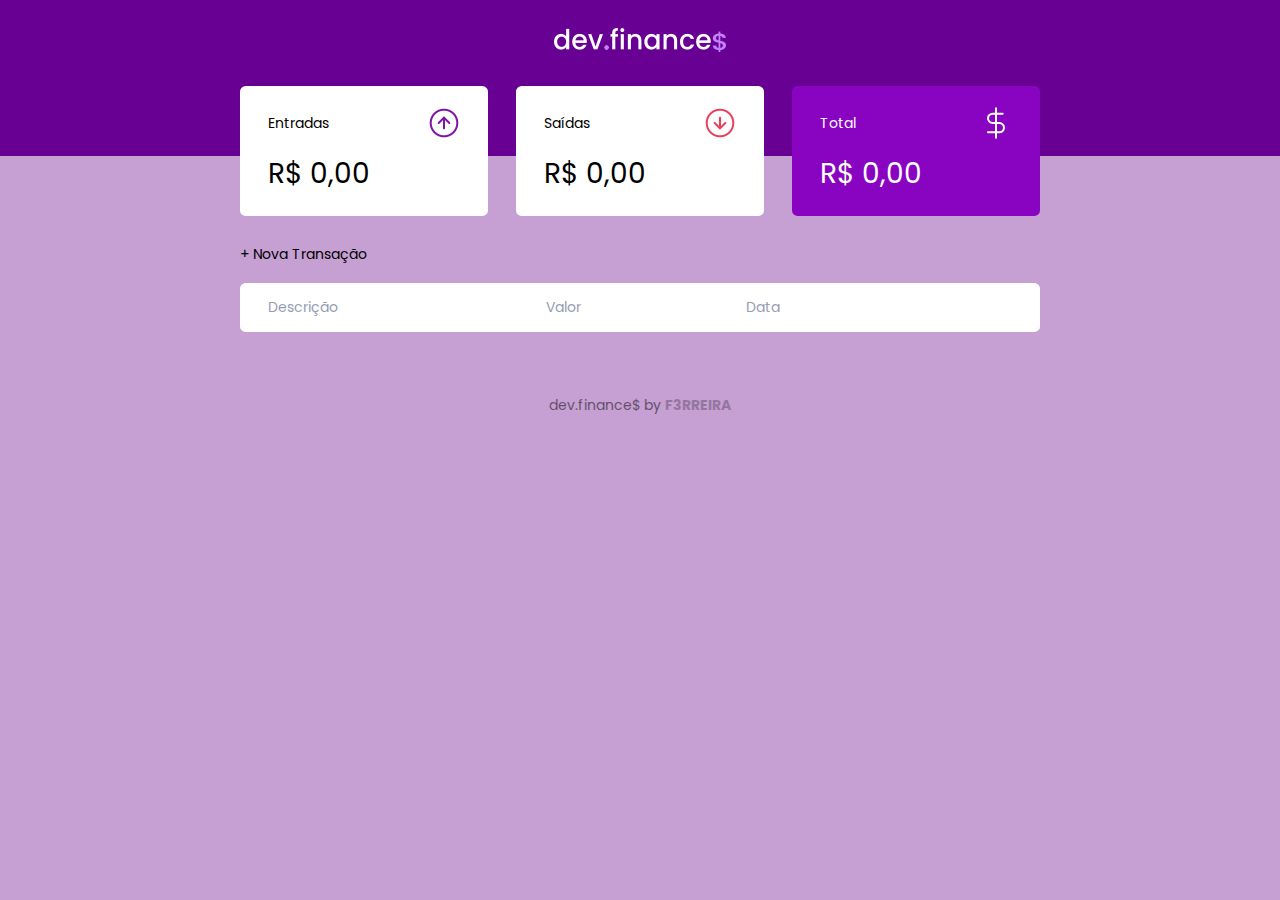
==== Atividades/A2/index.html @ 7caec35d "EXERCICIOS AULA 02 DEVFINANCE" ====
<!DOCTYPE html>
<html lang="pt-br">
	<head>
		<meta charset="UTF-8" />
		<meta name="viewport" content="width=device-width, initial-scale=1.0" />
		<title>dev.finance$</title>
		
		<link rel="stylesheet" href="./styles.css">
		<link rel="preconnect" href="https://fonts.gstatic.com">
		<link href="https://fonts.googleapis.com/css2?family=Poppins:ital,wght@0,100;0,400;0,700;1,100;1,400;1,700&display=swap" rel="stylesheet">
		
	</head>
	<body>
		<header>
			<img src="./assets/logo.png" alt="Logo Dev Finance">
		</header>
		
		<main class="container">
			<section id="balance">
				<h2 class="sr-only">Balanço</h2>
				
				<div class="card">
					<h3>
						<span>Entradas</span>
						<img src="./assets/income.png" alt="Imagem de Entradas">
					</h3>
					<p id="incomeDisplay">R$ 0,00</p>
				</div>
				
				<div class="card">
					<h3>
						<span>Saídas</span>
						<img src="./assets/expense.png" alt="Imagem de Saídas">
					</h3>
					<p id="expenseDisplay">R$ 0,00</p>
				</div>
				
				<div class="card total">
					<h3>
						<span>Total</span>
						<img src="./assets/total.svg" alt="Imagem de Total">
					</h3>
					<p id="totalDisplay">R$ 0,00</p>
				</div>
			</section>
			
			<section id="transaction">
				<h2 class="sr-only">Transações</h2>

				<a href="#" onclick="Modal.open()" class="button new">+ Nova Transação</a>

				<table id="data-table">
					<thead>
						<tr>
							<th>Descrição</th>
							<th>Valor</th>
							<th>Data</th>
							<th></th>
						</tr>
					</thead>
					<tbody>						
					</tbody>
				</table>
		</main>

		<div class="modal-overlay">
			<div class="modal">
				<div id="form">
					<h2>Nova Transação</h2>
					<form action="" onsubmit="Form.submit(event)">
						<div class="input-group">
							<label class="sr-only" for="description">Descrição</label>
							<input type="text" id="description" name="description" placeholder="Descrição">
						</div>

						<div class="input-group">
							<label class="sr-only" for="amount">Valor</label>
							<input type="number" step="0.01" id="amount" name="amount" placeholder="R$ 0,00">
							<p><small class="help">Use o sinal - (negativo) para despesas e , (vírgula) para casas decimais</small></p>
						</div>

						<div class="input-group">
							<label class="sr-only" for="date">Data</label>
							<input type="date" id="date" name="date">
						</div>

						<div class="input-group actions">
							<a href="#" onclick="Modal.close()" class="button cancel">Cancelar</a>
							<button>Salvar</button>
						</div>

					</form>
				</div>
			</div>
		</div>

		<footer><p>dev.finance$ by <a href="https://github.com/F3RREIRA"><B>F3RREIRA</B></a></p></footer>
		
		<script src="./scripts.js"></script>
	</body>
</html>
---- Atividades/A2/styles.css ----
/* Global =================================*/
:root {
	--dark: #000000;
	--green: #49AA26;
	--lightgreen: #3dd705;
	--red: #e92929;
}

* {
	margin: 0;
    padding: 0;
    box-sizing: border-box;
}

html {
	font-size: 93.75%; /*15px - utilizar regra de três para verififcar tamanho*/
}

body {
	background: #c69fd3;
	font-family: 'Poppins', sans-serif;
}

 /*Truque para tirar elemento e manter para leitores de tela*/
.sr-only {
	position: absolute;
	width: 1px;
	height: 1px;
	padding: 0;
	margin: -1px;
	overflow: hidden;
	clip: rect(0,0,0,0);
	white-space: nowrap;
	border-width: 0;
}

.container {
	width: min(90vw, 800px);
	margin: auto;
}

/* Titles =================================*/
h2 {
	margin-top: 3.2rem;
	margin-bottom: 0.8rem
	color: var(--dark);
	
	font-weight: normal;
}

/* Links & Buttons =================================*/
a {
	color: var(--dark);
	text-decoration: none;
}

a:hover {
	color: #8904C1;
	
}

button {
	width: 100%;
	height: 50px;

	border: none;
	color: white;
	background: #680094;

	padding: 0;
	border-radius: 0.4rem;
	cursor: pointer;
}

button:hover {
	background: #8904C1;
}

.button.new {
	display: inline-block;
	margin-bottom: 0.8rem;
}

.button.cancel{
	color: var(--red);
	border: 2px var(--red) solid;
	border-radius: 0.4rem;

	height: 50px;
	display: flex;
	align-items: center;
	justify-content: center;

	opacity: 0.6;
}

.button.cancel:hover {
	opacity: 1;
}

/* Header =================================*/
header {
	background: #680094;
	padding: 2rem 0 7rem;
	text-align: center;
}

#logo {
	color: #fff;
	font-weight: 100;
}

/* Balance =================================*/
#balance {
    margin-top: -5rem;
}

#balance h2 {
    color:white;
    margin-top: 0rem;
}

/* Cards =================================*/
.card {
	background: white;
	padding: 1.5rem 2rem;
	border-radius: 0.4rem;

	margin-bottom: 2rem;

	color: var(--dark);
}

.card h3 {
	font-weight: normal;
	font-size: 1rem;

	display: flex;
	align-items: center;
	justify-content: space-between;
}

.card p {
	font-size: 2rem;
	line-height: 3rem;

	margin-top: 1rem;
}

.card.total {
	background: #8904C1;
	color: white;
}

/* Table =================================*/
#transaction {
	display: block;
	width: 100%;
	overflow-x: auto;
}

#data-table {
	width: 100%;
	border-spacing: 0 0.5rem;
	color: #969cb3;
}

table thead tr th:first-child, 
table tbody tr td:first-child{
	border-radius: 0.4rem 0 0 0.4rem;	
}

table thead tr th:last-child, 
table tbody tr td:last-child{
	border-radius: 0 0.4rem 0.4rem 0; 	
}

table thead th {
	background: white;
	font-weight: normal;
	padding: 1rem 2rem;
	text-align: left;
}

table tbody tr {
	opacity: 0.5
}

table tbody tr:hover {
	opacity: 1
}

table tbody td {
	background: white;
	padding: 1rem 2rem;
}

td.description {
	color: var(--dark);
}

td.income {
	color: #12a454;
}

td.expense {
	color: #e92929;
}

/* Modal =================================*/
.modal-overlay {
	width: 100%;
	height: 100%;

	background-color: rgba(0,0,0,0.7);
	position: fixed;
	top: 0;

	display: flex;
	align-items: center;
	justify-content: center;

	opacity: 0;
	visibility: hidden;

	z-index: 999;
}

.modal-overlay.active {
	opacity: 1;
	visibility: visible;
}

.modal {
	background: white;
	padding: 2.4rem;
	width: 90%;
	max-width: 500px;

	position: relative;
	z-index: 1;
}

/* Form =================================*/
#form {
	max-width: 500px;
}

#form h2 {
	margin-top: 0;
}

.input {
	border: none;
	border-radius: 0.2rem;

	padding: 0.8rem;
	width: 100%;
}

.input-group {
	margin-top: 0.8rem;
}

.input-group .help {
	opacity: 0.4;
}

.input-group.actions {
	display:flex;
	justify-content: space-between;
	align-items: center;
}

.input-group.actions .button,
.input-group.actions button {
	width: 48%;
}

/* Footer =================================*/
footer {
	text-align: center;
	padding: 4rem 0 2rem;
	color: var(--dark);
	opacity: 0.5;
	position: relative;
	
}

footer b {
	opacity: 0.5
}

footer b:hover {
	opacity: 1
}

/* Responsive =================================*/
@media (min-width: 800px) {
	html {
		font-size: 87.5%;
	}

	#balance {
		display: grid;
		grid-template-columns: repeat(3, 1fr);
		gap: 2rem;
	}
}
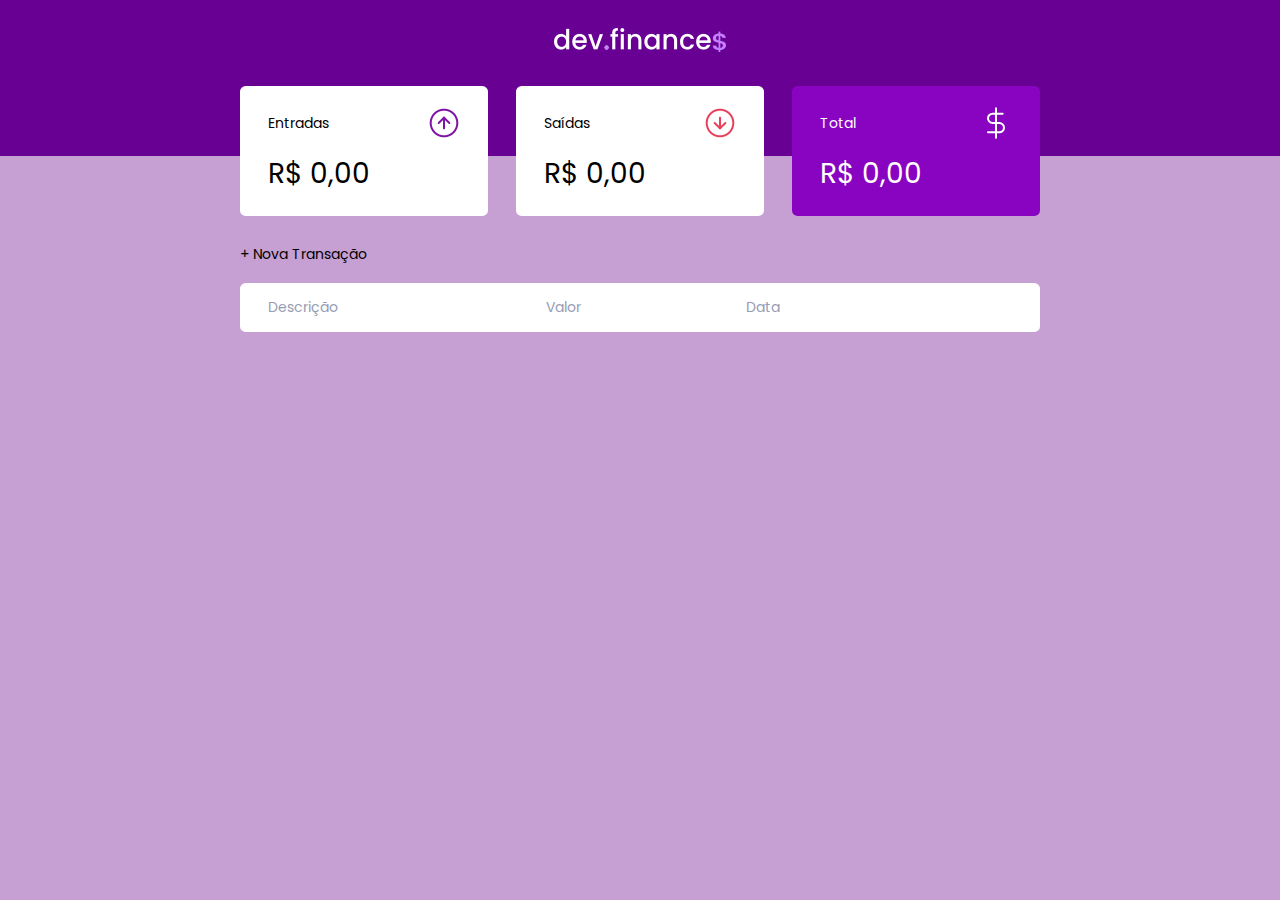
==== commit 571e0ff4: "Update index.html" ====
--- a/Atividades/A2/index.html
+++ b/Atividades/A2/index.html
@@ -94,7 +94,7 @@
 			</div>
 		</div>
 
-		<footer><p>dev.finance$ by <a href="https://github.com/F3RREIRA"><B>F3RREIRA</B></a></p></footer>
+		
 		
 		<script src="./scripts.js"></script>
 	</body>
